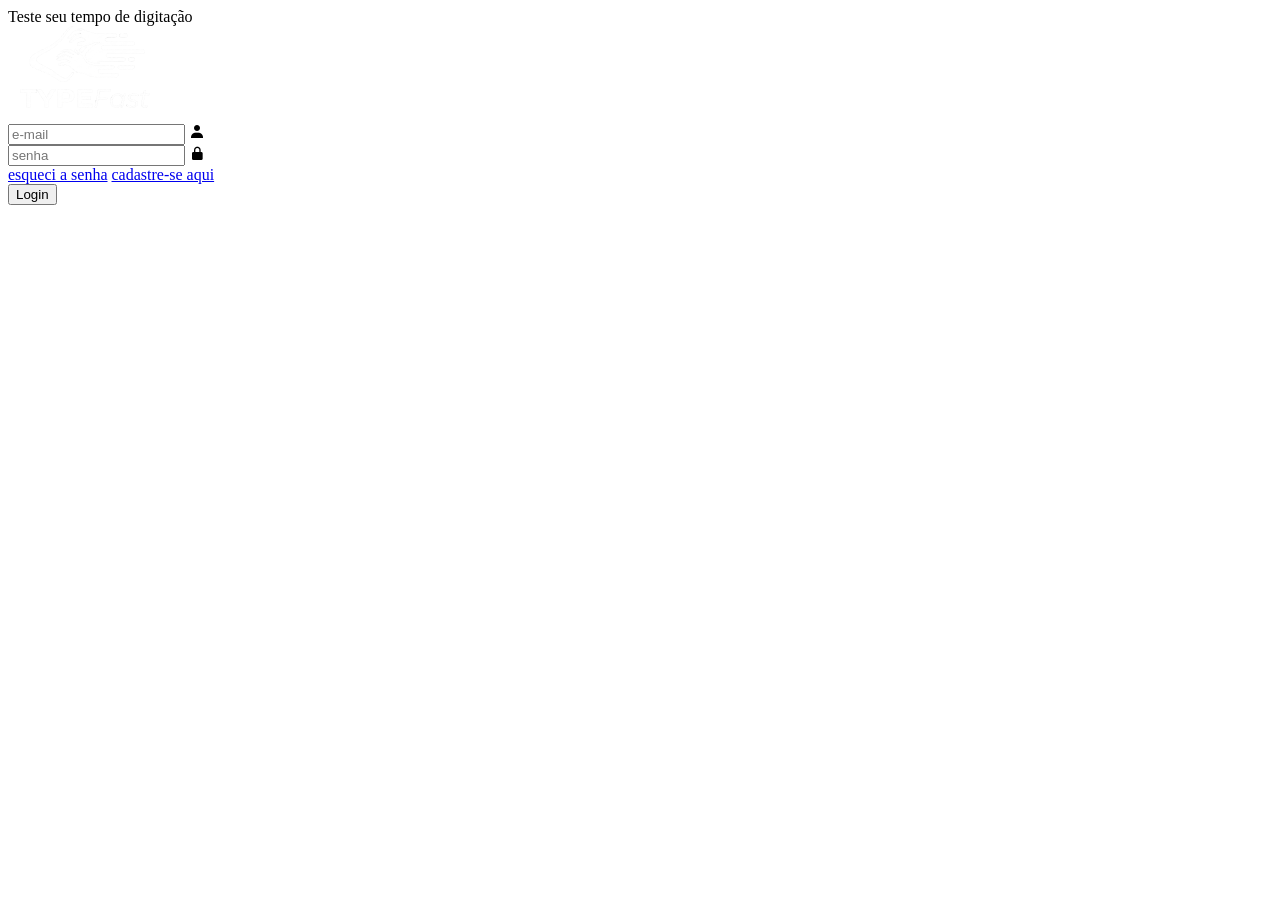
==== index.html @ 64c0ee28 "feat: estrutura HTML inicial da tela de login" ====
<!DOCTYPE html>
<html lang="pt-br">
<head>
    <meta charset="UTF-8">
    <meta name="viewport" content="width=device-width, initial-scale=1.0">
    <title>TYPEfast - Login</title>

    <link href='https://unpkg.com/boxicons@2.1.4/css/boxicons.min.css' rel='stylesheet'>
    <link rel="preconnect" href="https://fonts.googleapis.com">
    <link rel="preconnect" href="https://fonts.gstatic.com" crossorigin>
    <link href="https://fonts.googleapis.com/css2?family=Caveat:wght@600&display=swap" rel="stylesheet">

    <link rel="stylesheet" href="style.css">

</head>
<body>

    <header class="top-banner">
        <span>Teste seu tempo de digitação</span>
    </header>

    <main class="login-container">
        <div class="login-card">
            <div class="logo-box">
                <img src="imagens/logo.png" alt="Logo TYPEfast" class="logo-img">
            </div>

            <form id="login-form">
                <div class="input-container">
                    <input type="email" id="email" placeholder="e-mail" required autocomplete="off">
                    <i class="bx bxs-user input-icon"></i>
                </div>

                <div class="input-container">
                    <input type="password" id="senha" placeholder="senha" required>
                    <i class="bx bxs-lock-alt input-icon" id="bntSenha"></i>
                </div>

                <!--quando terminar de criar outras páginas não esquecer de linkar-->
                <div class="form-links">
                    <a href="#">esqueci a senha</a>
                     <a href="#">cadastre-se aqui</a>
                </div>

                <div class="button-box">
                    <button type="submit" class="bnt-login">
                        Login
                    </button>
                </div>

            </form>
        </div>
    </main>

    <script src="script.js"></script>
    
</body>
</html>
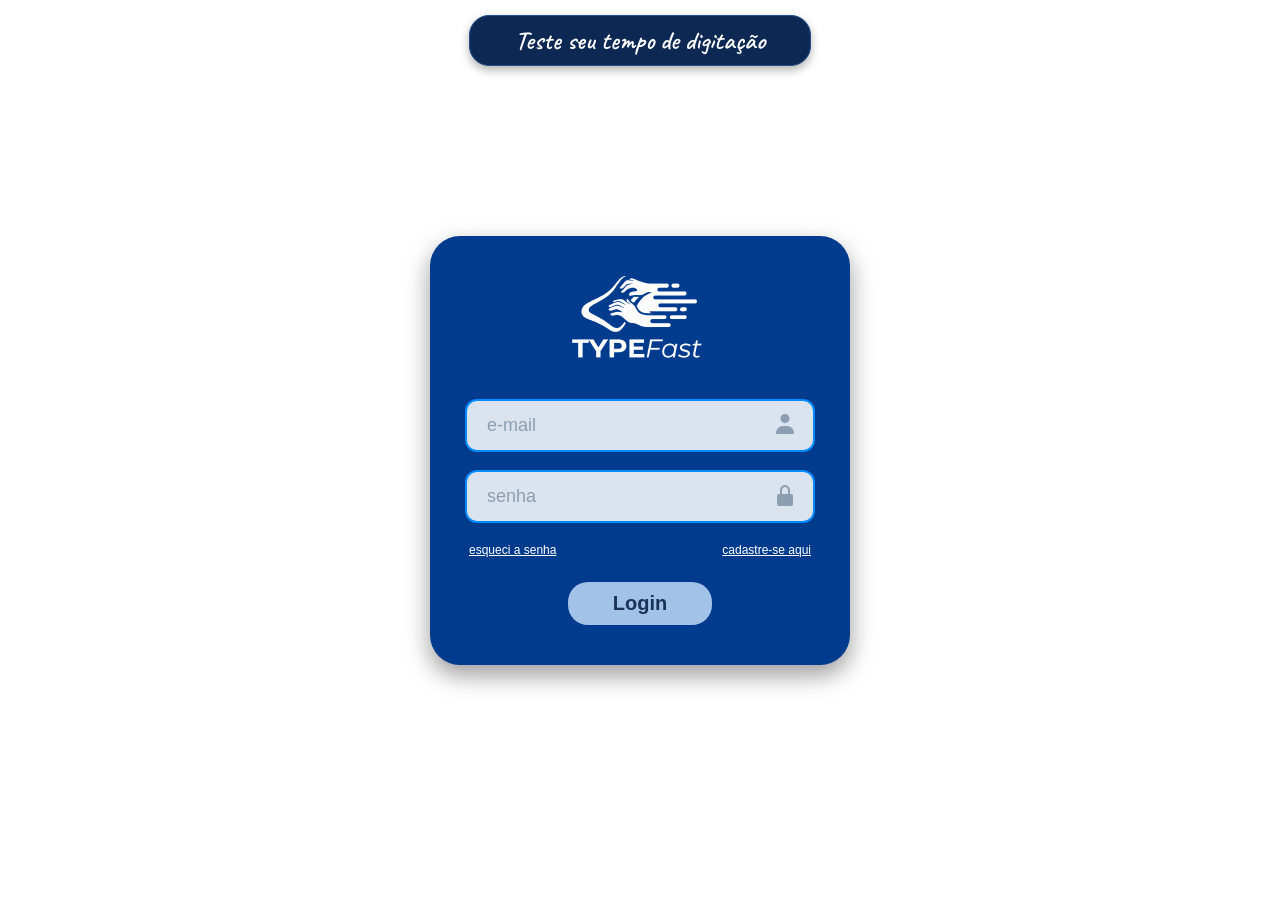
==== commit 64dea8b9: "fix: conserta um erro de fechamento da tag do botão no HTML" ====
--- a/index.html
+++ b/index.html
@@ -43,9 +43,7 @@
                 </div>
 
                 <div class="button-box">
-                    <button type="submit" class="bnt-login">
-                        Login
-                    </button>
+                    <button type="submit" class="btn-login">Login</button>
                 </div>
 
             </form>
--- a/style.css
+++ b/style.css
@@ -0,0 +1,155 @@
+/* Zerando margens e padronizando o modelo de caixa */
+* {
+    margin: 0;
+    padding: 0;
+    box-sizing: border-box;
+    font-family: Arial, Helvetica, sans-serif;
+}
+
+body {
+    min-height: 100vh;
+    /* Imagem de fundo PNG atualizada */
+    background: url('assets/fundo.png') no-repeat center center/cover;
+    display: flex;
+    flex-direction: column;
+    align-items: center;
+    justify-content: center;
+    position: relative;
+}
+
+/* Pílula superior com texto cursivo */
+.top-banner {
+    position: absolute;
+    top: 15px;
+    background-color: #0d2853;
+    color: #ffffff;
+    padding: 8px 45px;
+    border-radius: 20px;
+    box-shadow: 0px 4px 10px rgba(0, 0, 0, 0.3);
+    border: 1px solid #234f8a;
+}
+
+.top-banner span {
+    font-family: 'Caveat', cursive;
+    font-size: 26px;
+    font-weight: 600;
+}
+
+/* Container e Card Principal */
+.login-container {
+    display: flex;
+    justify-content: center;
+    align-items: center;
+    width: 100%;
+    padding: 20px;
+}
+
+.login-card {
+    background-color: #003b8e;
+    width: 100%;
+    max-width: 420px;
+    padding: 40px 35px;
+    border-radius: 30px;
+    box-shadow: 0px 10px 25px rgba(0, 0, 0, 0.4);
+    display: flex;
+    flex-direction: column;
+    align-items: center;
+}
+
+/* Logo */
+.logo-box {
+    margin-bottom: 25px;
+    text-align: center;
+}
+
+.logo-img {
+    max-width: 160px;
+    height: auto;
+}
+
+/* Formulário e Inputs */
+#login-form {
+    width: 100%;
+    display: flex;
+    flex-direction: column;
+}
+
+.input-container {
+    position: relative;
+    margin-bottom: 18px;
+    width: 100%;
+}
+
+.input-container input {
+    width: 100%;
+    padding: 14px 45px 14px 20px;
+    background-color: #dbe4ee;
+    border: 2px solid #008CFF;
+    border-radius: 12px;
+    font-size: 18px;
+    color: #4b627e;
+    outline: none;
+}
+
+.input-container input::placeholder {
+    color: #8c9eb2;
+}
+
+/* Ícones do Boxicons */
+.input-icon {
+    position: absolute;
+    right: 18px;
+    top: 50%;
+    transform: translateY(-50%);
+    font-size: 24px;
+    color: #8c9eb2;
+    pointer-events: none;
+}
+
+#btnSenha {
+    pointer-events: auto;
+    cursor: pointer;
+}
+
+/* Links (Esqueci a senha e Cadastre-se) */
+.form-links {
+    display: flex;
+    justify-content: space-between;
+    width: 100%;
+    margin-top: 2px;
+    margin-bottom: 25px;
+    padding: 0 4px;
+}
+
+.form-links a {
+    color: #ffffff;
+    font-size: 12px;
+    text-decoration: underline;
+}
+
+/* Botão de Login */
+.button-box {
+    display: flex;
+    justify-content: center;
+    width: 100%;
+}
+
+.btn-login {
+    background-color: #A2C2E8;
+    color: #1a3356;
+    border: none;
+    padding: 10px 45px;
+    border-radius: 20px;
+    font-size: 20px;
+    font-weight: bold;
+    cursor: pointer;
+    transition: background-color 0.5s, transform 0.1s;
+}
+
+.btn-login:hover {
+    background-color: #ffffff;
+}
+
+.btn-login:active {
+    transform: scale(0.98);
+}
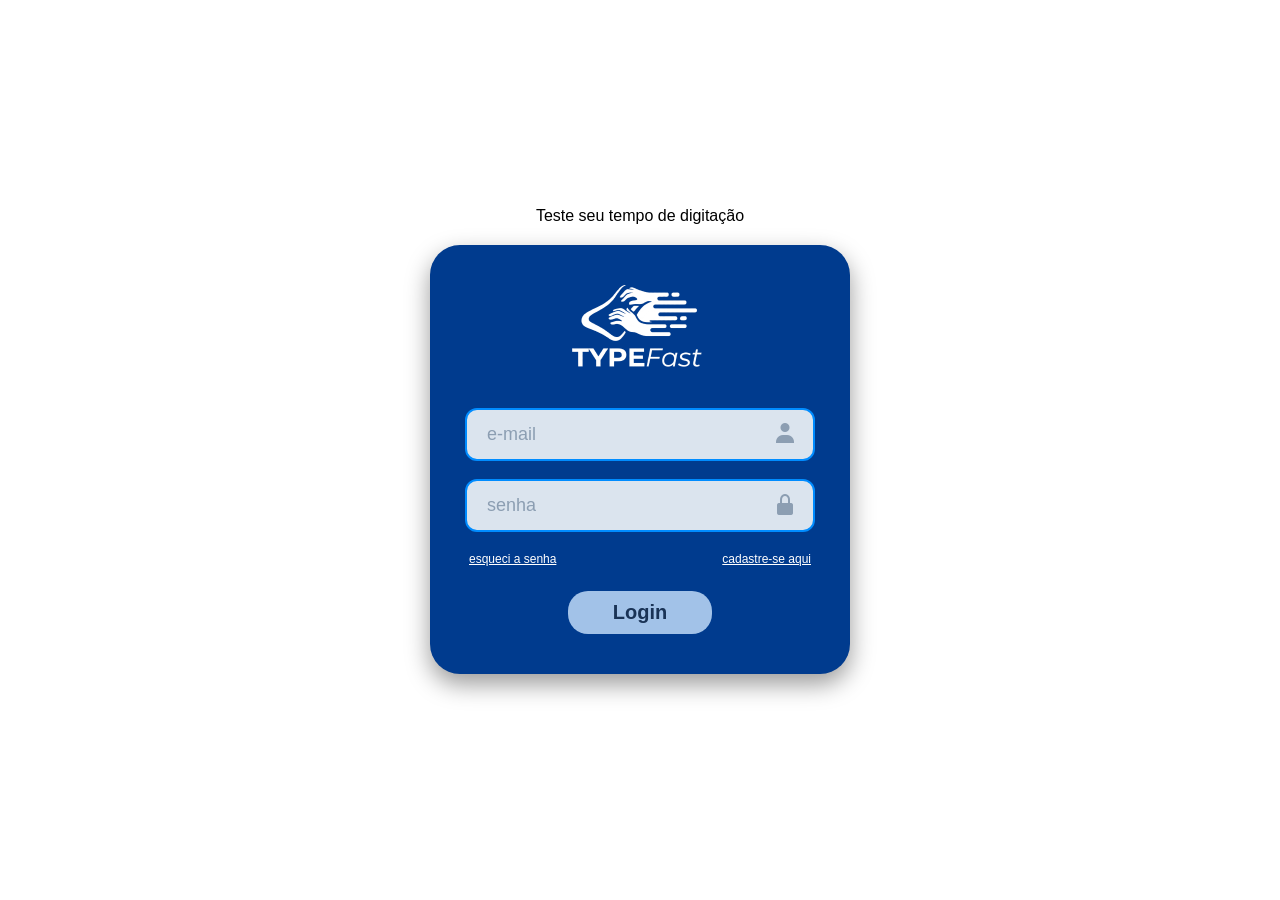
==== commit 55a923e4: "feat: adciona barra superior completa" ====
--- a/index.html
+++ b/index.html
@@ -15,8 +15,12 @@
 </head>
 <body>
 
-    <header class="top-banner">
-        <span>Teste seu tempo de digitação</span>
+    <!-- Barra superior completa -->
+    <header class="top-bar">
+    <!-- Pílula escura centralizada -->
+        <div class="top-pill">
+            <span>Teste seu tempo de digitação</span>
+        </div>
     </header>
 
     <main class="login-container">
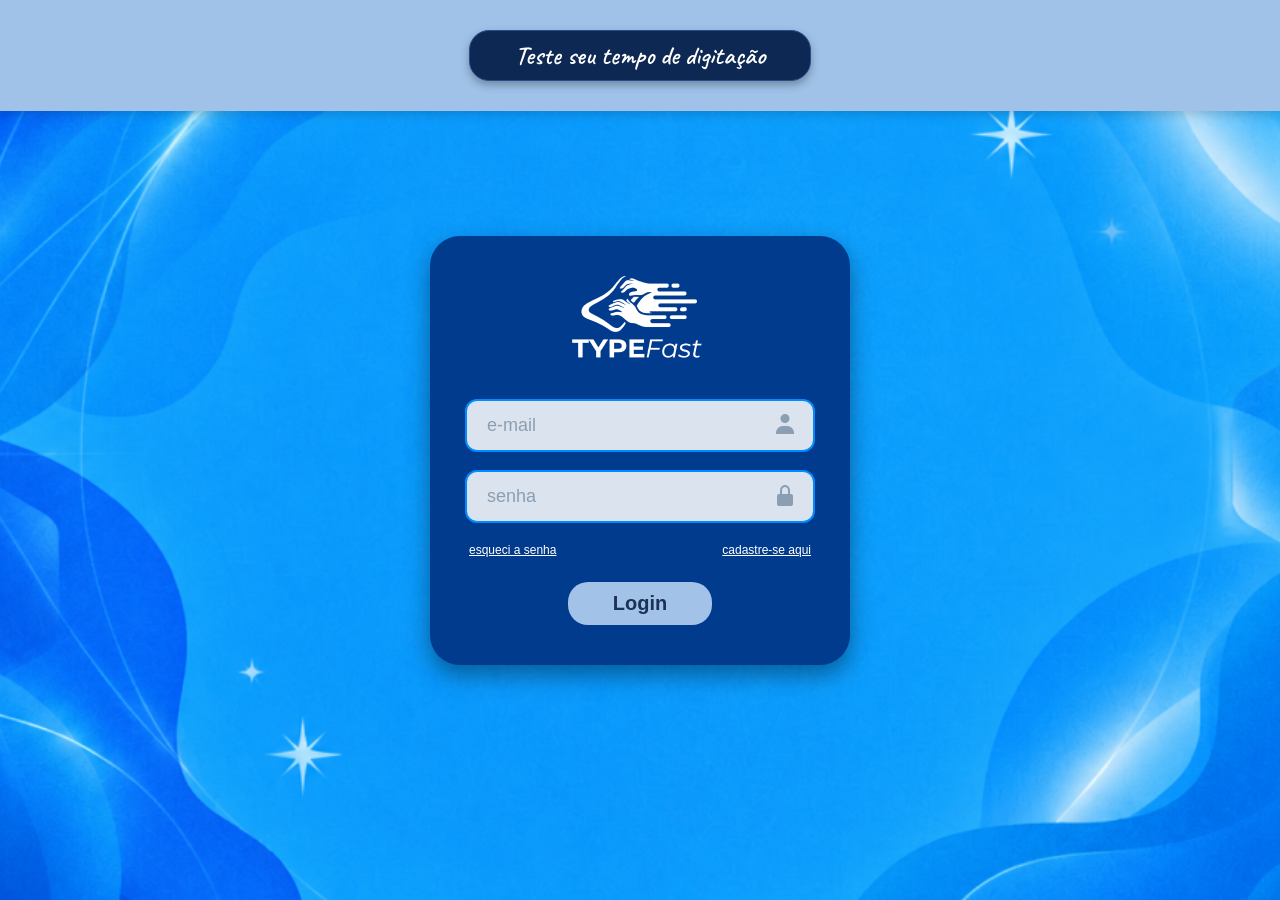
==== commit 0cedfa82: "feat: Adicionada a classe 'link-item' para aplicar hover e estilo moderno no CSS e adiciona nova Imp" ====
--- a/index.html
+++ b/index.html
@@ -1,23 +1,22 @@
 <!DOCTYPE html>
-<html lang="pt-br">
+<html lang="pt-BR">
 <head>
     <meta charset="UTF-8">
     <meta name="viewport" content="width=device-width, initial-scale=1.0">
-    <title>TYPEfast - Login</title>
-
-    <link href='https://unpkg.com/boxicons@2.1.4/css/boxicons.min.css' rel='stylesheet'>
+    <title>TYPEFast - Login</title>
+    
+    <link href="https://unpkg.com/boxicons@2.1.4/css/boxicons.min.css" rel="stylesheet">
     <link rel="preconnect" href="https://fonts.googleapis.com">
     <link rel="preconnect" href="https://fonts.gstatic.com" crossorigin>
-    <link href="https://fonts.googleapis.com/css2?family=Caveat:wght@600&display=swap" rel="stylesheet">
-
+    
+    <!-- NOVO: Importação da fonte Poppins com variações de peso (400, 500, 600) -->
+    <link href="https://fonts.googleapis.com/css2?family=Caveat:wght@600&family=Poppins:wght@400;500;600&display=swap" rel="stylesheet">
+    
     <link rel="stylesheet" href="style.css">
-
 </head>
 <body>
 
-    <!-- Barra superior completa -->
     <header class="top-bar">
-    <!-- Pílula escura centralizada -->
         <div class="top-pill">
             <span>Teste seu tempo de digitação</span>
         </div>
@@ -25,11 +24,13 @@
 
     <main class="login-container">
         <div class="login-card">
+            
             <div class="logo-box">
-                <img src="imagens/logo.png" alt="Logo TYPEfast" class="logo-img">
+                <img src="imagens/logo.png" alt="Logo TYPEFast" class="logo-img">
             </div>
 
             <form id="login-form">
+                
                 <div class="input-container">
                     <input type="email" id="email" placeholder="e-mail" required autocomplete="off">
                     <i class="bx bxs-user input-icon"></i>
@@ -37,13 +38,13 @@
 
                 <div class="input-container">
                     <input type="password" id="senha" placeholder="senha" required>
-                    <i class="bx bxs-lock-alt input-icon" id="bntSenha"></i>
+                    <i class="bx bxs-lock-alt input-icon" id="btnSenha"></i>
                 </div>
 
-                <!--quando terminar de criar outras páginas não esquecer de linkar-->
                 <div class="form-links">
-                    <a href="#">esqueci a senha</a>
-                     <a href="#">cadastre-se aqui</a>
+                    <!-- NOVO: Adicionada a classe 'link-item' para aplicar hover e estilo moderno no CSS -->
+                    <a href="#" class="link-item">esqueci a senha</a>
+                    <a href="#" class="link-item">cadastre-se aqui</a>
                 </div>
 
                 <div class="button-box">
@@ -55,6 +56,5 @@
     </main>
 
     <script src="script.js"></script>
-    
 </body>
 </html>
--- a/style.css
+++ b/style.css
@@ -9,7 +9,7 @@
 body {
     min-height: 100vh;
     /* Imagem de fundo PNG atualizada */
-    background: url('assets/fundo.png') no-repeat center center/cover;
+    background: url('imagens/fundo.png') no-repeat center center/cover;
     display: flex;
     flex-direction: column;
     align-items: center;
@@ -17,19 +17,32 @@
     position: relative;
 }
 
-/* Pílula superior com texto cursivo */
-.top-banner {
+
+/* 1. Faixa azul clara que cola no topo da tela */
+.top-bar {
     position: absolute;
-    top: 15px;
+    top: 0;
+    left: 0;
+    width: 100%;
+    background-color: #a0c2e8; 
+    padding: 30px 0;
+    display: flex;
+    justify-content: center;
+    align-items: center;
+    box-shadow: 0px 4px 10px rgba(0, 0, 0, 0.15);
+}
+
+/* 2. Pílula escura centralizada dentro da faixa */
+.top-pill {
     background-color: #0d2853;
     color: #ffffff;
     padding: 8px 45px;
     border-radius: 20px;
-    box-shadow: 0px 4px 10px rgba(0, 0, 0, 0.3);
+    box-shadow: 0px 4px 8px rgba(0, 0, 0, 0.3);
     border: 1px solid #234f8a;
 }
 
-.top-banner span {
+.top-pill span {
     font-family: 'Caveat', cursive;
     font-size: 26px;
     font-weight: 600;
